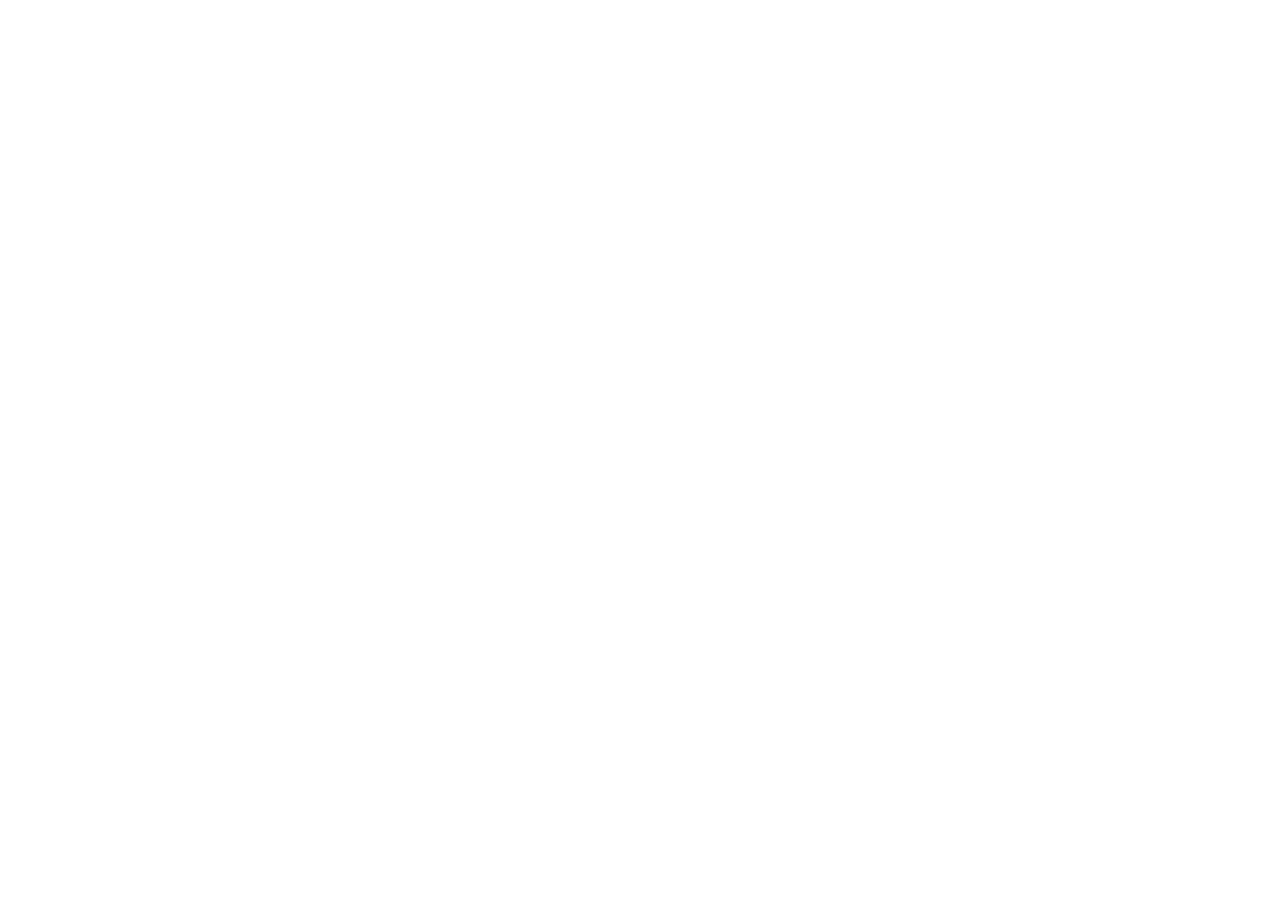
==== index.html @ 4789ea80 "First commit" ====
<!DOCTYPE html PUBLIC "-//W3C//DTD XHTML 1.0 Transitional//EN" "http://www.w3.org/TR/xhtml1/DTD/xhtml1-transitional.dtd">
<html xmlns="http://www.w3.org/1999/xhtml">
<head>
<meta http-equiv="Content-Type" content="text/html; charset=windows-1251" />
<meta http-equiv="keywords" content="web hosting, hosting, online services, domain names, domains" />
<META HTTP-EQUIV="CACHE-CONTROL" CONTENT="NO-CACHE">
<META HTTP-EQUIV="PRAGMA" CONTENT="NO-CACHE">
<meta http-equiv="description" content="web hosting, hosting, online services, domain names, domains" />
<link href="style.css" rel="stylesheet" type="text/css" />
<title>A Word Of Caution To Artists Thinking Of Performing In Crimea</title>
</head>
<body>
	<img src="CrimNash02.jpg" alt="" style="width: 100%" />
</body>
</html>
---- style.css ----
/*
	Red #ff5050
	Gray #666666
	Text #333333
*/

body {
	font-family: 'Lato', sans-serif;
	margin: 0;
	padding: 0;
}

header {
	height: 530px;
}

span.warning {
	color: #ff5050;
}

header footer {
	height: 150px;
	background-color: #ff5050;
	position: absolute;
	top: 380px;
	min-width: 100%;
	z-index: 10;
}

header footer h2 {
	width: 100%;
	text-align: center;
	color: #333;
	font-size: 25pt;
	font-weight: 700;
}

header footer h2 span.white {
	color: #fff;
}

.uppercase {
	text-transform: uppercase;
}

header h1 {
	font-weight: 900;
	margin-top: 100px;
	position: relative;
	z-index: 10;
	width: 100%;
	text-align: center;
	text-transform: uppercase;
	color: #fff;
	font-family: 'Lato', sans-serif;
	font-size: 48pt;
}

#bg-img {
	z-index: 0;
	position: absolute;
  top: 0;
  left: 0;

  /* Preserve aspet ratio */
  min-width: 100%;
  height: 380px;
}

section.reason h1 {

}
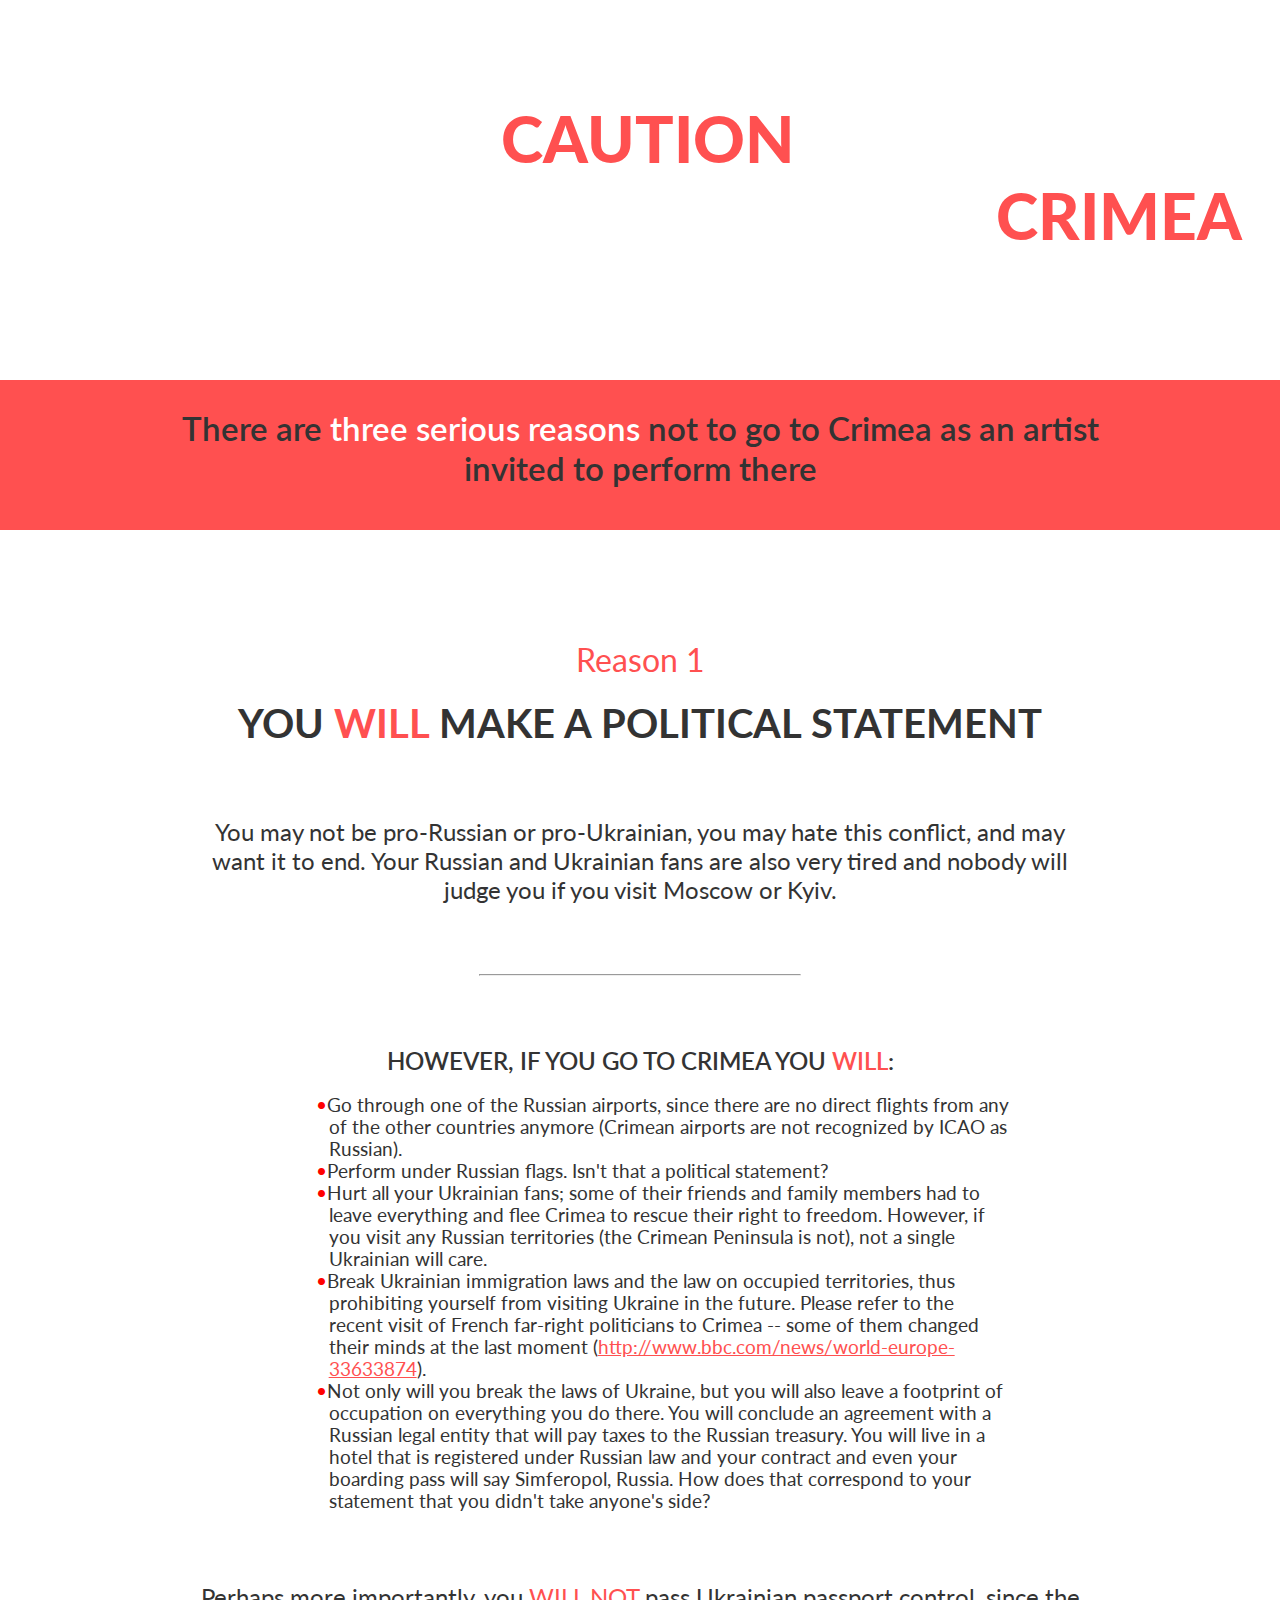
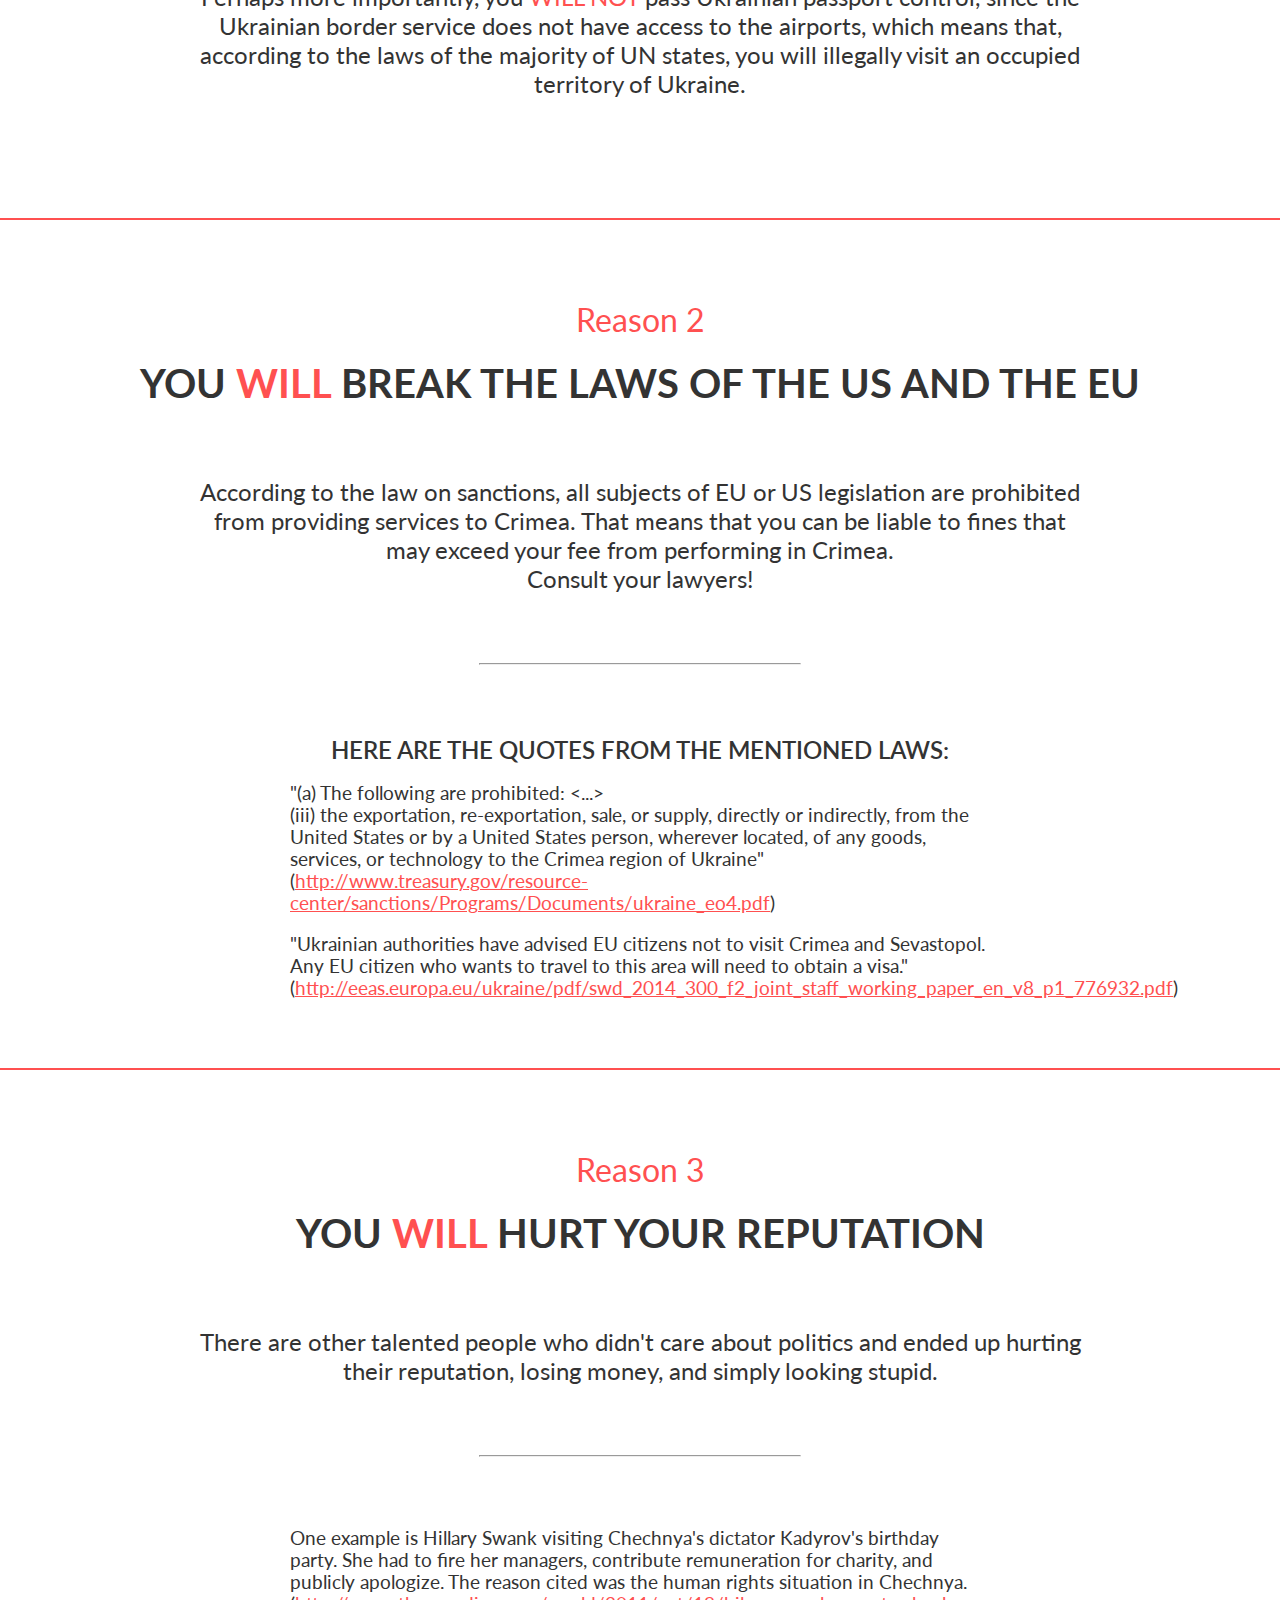
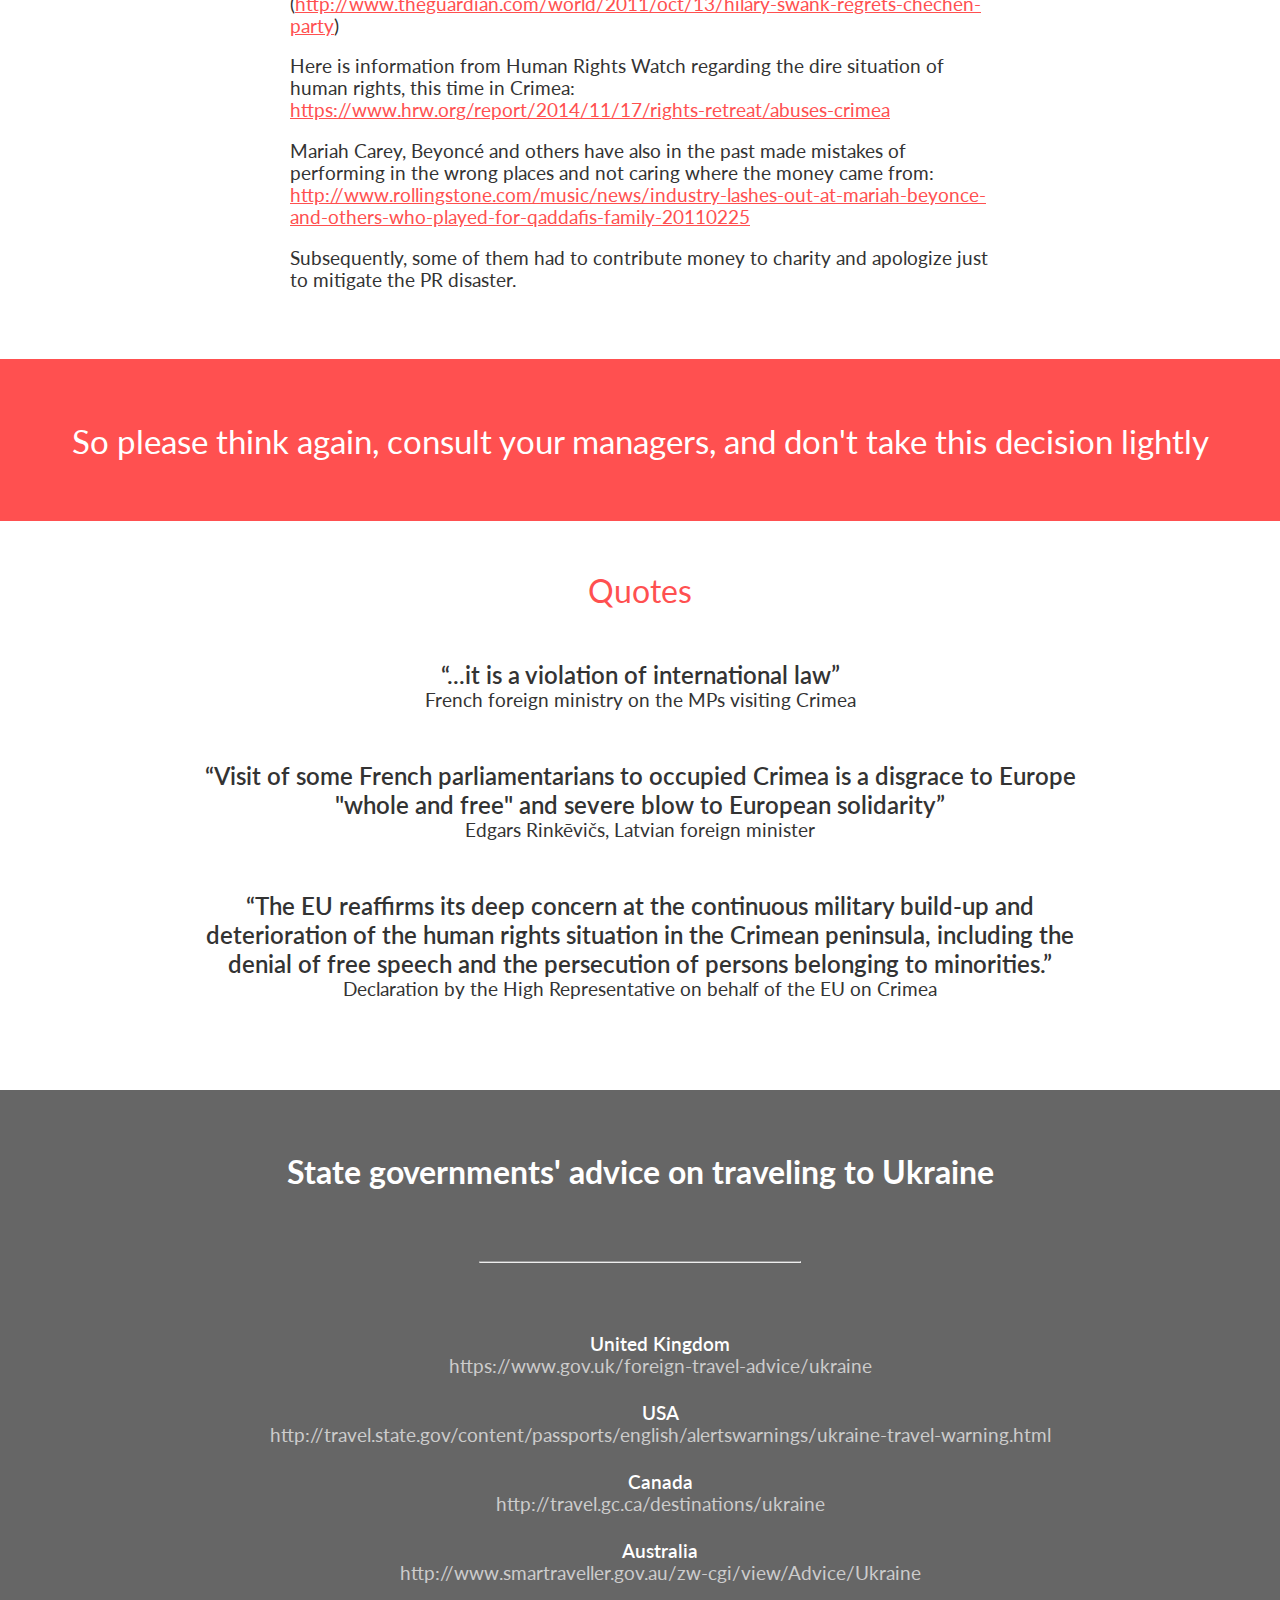
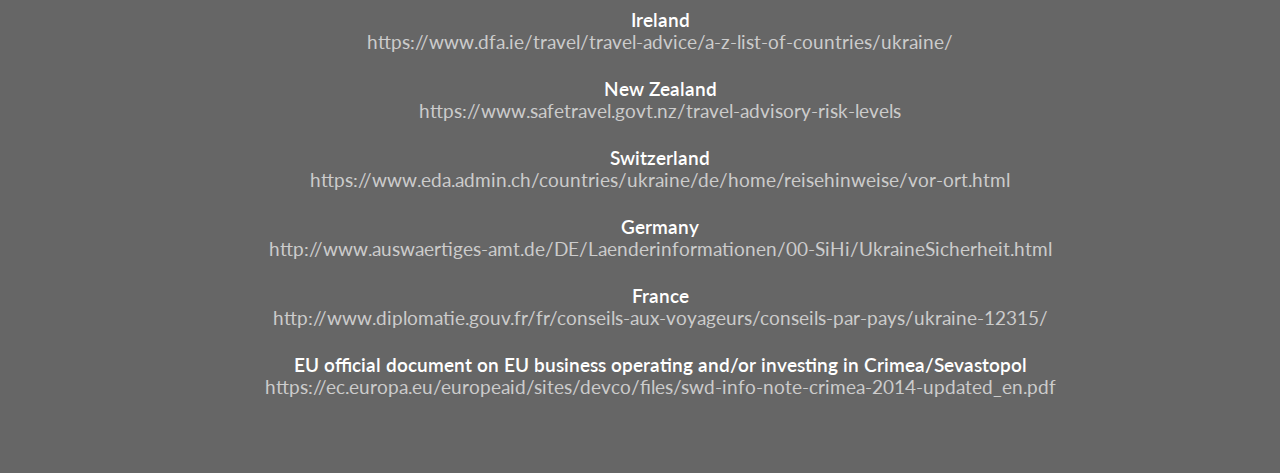
==== commit 6ff4230e: "Switched files" ====
--- a/index.html
+++ b/index.html
@@ -1,16 +1,147 @@
-<!DOCTYPE html PUBLIC "-//W3C//DTD XHTML 1.0 Transitional//EN" "http://www.w3.org/TR/xhtml1/DTD/xhtml1-transitional.dtd">
-<html xmlns="http://www.w3.org/1999/xhtml">
+<!DOCTYPE html>
+<html>
 <head>
-<meta http-equiv="Content-Type" content="text/html; charset=windows-1251" />
-<meta http-equiv="keywords" content="web hosting, hosting, online services, domain names, domains" />
-<META HTTP-EQUIV="CACHE-CONTROL" CONTENT="NO-CACHE">
-<META HTTP-EQUIV="PRAGMA" CONTENT="NO-CACHE">
-<meta http-equiv="description" content="web hosting, hosting, online services, domain names, domains" />
-<link href="style.css" rel="stylesheet" type="text/css" />
-<title>A Word Of Caution To Artists Thinking Of Performing In Crimea</title>
+  <meta http-equiv="Content-Type" content="text/html; charset=windows-1251" />
+  <meta http-equiv="keywords" content="web hosting, hosting, online services, domain names, domains" />
+  <META HTTP-EQUIV="CACHE-CONTROL" CONTENT="NO-CACHE">
+  <META HTTP-EQUIV="PRAGMA" CONTENT="NO-CACHE">
+  <meta http-equiv="description" content="web hosting, hosting, online services, domain names, domains" />
+  <link href='https://fonts.googleapis.com/css?family=Lato:900,700,400' rel='stylesheet' type='text/css'>
+  <link href="style.css" rel="stylesheet" type="text/css" />
+  <title>A Word Of Caution To Artists Thinking Of Performing In Crimea</title>
 </head>
 <body>
-	<img src="CrimNash02.jpg" alt="" style="width: 100%" />
+  <header>
+    <img src="CrimNash.jpg" alt="" id="bg-img">
+    <h1>A word of <span class='warning'>caution</span> to artists<br />thinking of performing in <span class='warning'>Crimea</span></h1>
+    <footer>
+      <h2>There are <span class='white'>three serious reasons</span> not to go to Crimea as an artist<br />invited to perform there</h2>
+    </footer>
+  </header>
+  <section class='reason'>
+    <p class="reason">Reason 1</p>
+    <h3>You <span class='warning'>WILL</span> make a political statement</h3>
+    <p class="description" id="description1">
+      You may not be pro-Russian or pro-Ukrainian, you may hate this conflict, and may want it to end. Your Russian and Ukrainian fans are also very tired and nobody will judge you if you visit Moscow or Kyiv.
+    </p>
+    <hr class='short-grey' />
+    <p>
+      <span class='uppercase bold-18'>However, if you go to Crimea you <span class='warning'>WILL</span>:</span>
+      <ul class='you-will'>
+        <li>Go through one of the Russian airports, since there are no direct flights from any of the other countries anymore (Crimean airports are not recognized by ICAO as Russian).</li>
+        <li>Perform under Russian flags. Isn't that a political statement?</li>
+        <li>Hurt all your Ukrainian fans; some of their friends and family members had to leave everything and flee Crimea to rescue their right to freedom. However, if you visit any Russian territories (the Crimean Peninsula is not), not a single Ukrainian will care.</li>
+        <li>Break Ukrainian immigration laws and the law on occupied territories, thus prohibiting yourself from visiting Ukraine in the future. Please refer to the recent visit of French far-right politicians to Crimea -- some of them changed their minds at the last moment (<a href="http://www.bbc.com/news/world-europe-33633874">http://www.bbc.com/news/world-europe-33633874</a>).</li>
+        <li>Not only will you break the laws of Ukraine, but you will also leave a footprint of occupation on everything you do there. You will conclude an agreement with a Russian legal entity that will pay taxes to the Russian treasury. You will live in a hotel that is registered under Russian law and your contract and even your boarding pass will say Simferopol, Russia. How does that correspond to your statement that you didn't take anyone's side?</li>
+      </ul>
+    </p>
+    <p class="description">
+      Perhaps more importantly, you <span class='warning'>WILL NOT</span> pass Ukrainian passport control, since the Ukrainian border service does not have access to the airports, which means that, according to the laws of the majority of UN states, you will illegally visit an occupied territory of Ukraine.
+    </p>
+  </section>
+  <section class='reason'>
+    <p class="reason">Reason 2</p>
+    <h3>You <span class='warning'>WILL</span> break the laws of the US and the EU</h3>
+    <p class="description">
+      According to the law on sanctions, all subjects of EU or US legislation are prohibited from providing services to Crimea. That means that you can be liable to fines that may exceed your fee from performing in Crimea.<br />Consult your lawyers!
+    </p>
+    <hr class='short-grey' />
+    <p>
+      <span class="uppercase bold-18">Here are the quotes from the mentioned laws:</span>
+    </p>
+      <p class='sub'>
+        "(a) The following are prohibited: <...><br />
+(iii) the exportation, re-exportation, sale, or supply, directly or indirectly, from the United States or by a United States person, wherever located, of any goods, services, or technology to the Crimea region of Ukraine"<br />
+(<a href="http://www.treasury.gov/resource-center/sanctions/Programs/Documents/ukraine_eo4.pdf">http://www.treasury.gov/resource-center/sanctions/Programs/Documents/ukraine_eo4.pdf</a>)
+      </p>
+      <p class='sub'>
+        "Ukrainian authorities have advised EU citizens not to visit Crimea and Sevastopol. Any
+EU citizen who wants to travel to this area will need to obtain a visa."<br />
+(<a href="http://eeas.europa.eu/ukraine/pdf/swd_2014_300_f2_joint_staff_working_paper_en_v8_p1_776932.pdf">http://eeas.europa.eu/ukraine/pdf/swd_2014_300_f2_joint_staff_working_paper_en_v8_p1_776932.pdf</a>)
+      </p>
+    </p>
+  </section>
+  <section class='reason'>
+    <p class="reason">Reason 3</p>
+    <h3>You <span class='warning'>WILL</span> hurt your reputation</h3>
+    <p class="description">
+      There are other talented people who didn't care about politics and ended up hurting their reputation, losing money, and simply looking stupid.
+    </p>
+    <hr class='short-grey' />
+    <p class='sub'>
+      One example is Hillary Swank visiting Chechnya's dictator Kadyrov's birthday party. She had to fire her managers, contribute remuneration for charity, and publicly apologize. The reason cited was the human rights situation in Chechnya.<br />
+      (<a href="http://www.theguardian.com/world/2011/oct/13/hilary-swank-regrets-chechen-party">http://www.theguardian.com/world/2011/oct/13/hilary-swank-regrets-chechen-party</a>)
+    </p>
+    <p class='sub'>
+      Here is information from Human Rights Watch regarding the dire situation of human rights, this time in Crimea:<br />
+      <a href="https://www.hrw.org/report/2014/11/17/rights-retreat/abuses-crimea">https://www.hrw.org/report/2014/11/17/rights-retreat/abuses-crimea</a>
+    </p>
+    <p class='sub'>
+      Mariah Carey, Beyonc&eacute; and others have also in the past made mistakes of performing in the wrong places and not caring where the money came from: <br />
+      <a href="http://www.rollingstone.com/music/news/industry-lashes-out-at-mariah-beyonce-and-others-who-played-for-qaddafis-family-20110225">http://www.rollingstone.com/music/news/industry-lashes-out-at-mariah-beyonce-and-others-who-played-for-qaddafis-family-20110225</a>
+    </p>
+    <p class='sub'>
+      Subsequently, some of them had to contribute money to charity and apologize just to mitigate the PR disaster.
+    </p>
+  </section>
+  <section class='interstitial'>
+    So please think again, consult your managers, and don't take this decision lightly
+  </section>
+  <section class='quotes'>
+    <h3>Quotes</h3>
+    <q>...it is a violation of international law</q>
+    <p class="quote-author">French foreign ministry on the MPs visiting Crimea</p>
+    <q>Visit of some French parliamentarians to occupied Crimea is a disgrace to Europe "whole and free" and severe blow to European solidarity</q>
+    <p class="quote-author">Edgars Rink&#275;vi&ccaron;s, Latvian foreign minister</p>
+    <q>The EU reaffirms its deep concern at the continuous military build-up and deterioration of the human rights situation in the Crimean peninsula, including the denial of free speech and the persecution of persons belonging to minorities.</q>
+    <p class="quote-author">Declaration by the High Representative on behalf of the EU on Crimea</p>
+  </section>
+  <section class='govt-advice'>
+    <h3>State governments' advice on traveling to Ukraine</h3>
+    <hr class='short-grey' />
+    <ul>
+      <li>
+        United Kingdom<br />
+        <a href="https://www.gov.uk/foreign-travel-advice/ukraine">https://www.gov.uk/foreign-travel-advice/ukraine</a>
+      </li>
+      <li>
+        USA<br />
+        <a href="http://travel.state.gov/content/passports/english/alertswarnings/ukraine-travel-warning.html">http://travel.state.gov/content/passports/english/alertswarnings/ukraine-travel-warning.html</a>
+      </li>
+      <li>
+        Canada<br />
+        <a href="http://travel.gc.ca/destinations/ukraine">http://travel.gc.ca/destinations/ukraine</a>
+      </li>
+      <li>
+        Australia<br />
+        <a href="http://www.smartraveller.gov.au/zw-cgi/view/Advice/Ukraine">http://www.smartraveller.gov.au/zw-cgi/view/Advice/Ukraine</a>
+      </li>
+      <li>
+        Ireland<br />
+        <a href="https://www.dfa.ie/travel/travel-advice/a-z-list-of-countries/ukraine/">https://www.dfa.ie/travel/travel-advice/a-z-list-of-countries/ukraine/</a>
+      </li>
+      <li>
+        New Zealand<br />
+        <a href="https://www.safetravel.govt.nz/travel-advisory-risk-levels">https://www.safetravel.govt.nz/travel-advisory-risk-levels</a>
+      </li>
+      <li>
+        Switzerland<br />
+        <a href="https://www.eda.admin.ch/countries/ukraine/de/home/reisehinweise/vor-ort.html">https://www.eda.admin.ch/countries/ukraine/de/home/reisehinweise/vor-ort.html</a>
+      </li>
+      <li>
+        Germany<br />
+        <a href="http://www.auswaertiges-amt.de/DE/Laenderinformationen/00-SiHi/UkraineSicherheit.html">http://www.auswaertiges-amt.de/DE/Laenderinformationen/00-SiHi/UkraineSicherheit.html</a>
+      </li>
+      <li>
+        France<br />
+        <a href="http://www.diplomatie.gouv.fr/fr/conseils-aux-voyageurs/conseils-par-pays/ukraine-12315/">http://www.diplomatie.gouv.fr/fr/conseils-aux-voyageurs/conseils-par-pays/ukraine-12315/</a>
+      </li>
+      <li>
+        EU official document on EU business operating and/or investing in Crimea/Sevastopol<br />
+        <a href="https://ec.europa.eu/europeaid/sites/devco/files/swd-info-note-crimea-2014-updated_en.pdf">https://ec.europa.eu/europeaid/sites/devco/files/swd-info-note-crimea-2014-updated_en.pdf</a>
+      </li>
+    </ul>
+  </section>
 </body>
 </html>
 
--- a/style.css
+++ b/style.css
@@ -1,72 +1,219 @@
 /*
-	Red #ff5050
-	Gray #666666
-	Text #333333
+  Red #ff5050
+  Gray #666666
+  Text #333333
 */
 
 body {
-	font-family: 'Lato', sans-serif;
-	margin: 0;
-	padding: 0;
+  font-family: 'Lato', sans-serif;
+  font-size: 14pt;
+  margin: 0;
+  padding: 0;
+  color: #333;
 }
 
 header {
-	height: 530px;
+  height: 460px;
 }
 
 span.warning {
-	color: #ff5050;
+  color: #ff5050;
 }
 
 header footer {
-	height: 150px;
-	background-color: #ff5050;
-	position: absolute;
-	top: 380px;
-	min-width: 100%;
-	z-index: 10;
+  height: 150px;
+  background-color: #ff5050;
+  position: absolute;
+  top: 380px;
+  min-width: 100%;
+  z-index: 10;
 }
 
 header footer h2 {
-	width: 100%;
-	text-align: center;
-	color: #333;
-	font-size: 25pt;
-	font-weight: 700;
+  width: 100%;
+  text-align: center;
+  color: #333;
+  font-size: 25pt;
+  font-weight: 600;
 }
 
 header footer h2 span.white {
-	color: #fff;
+  color: #fff;
 }
 
 .uppercase {
-	text-transform: uppercase;
+  text-transform: uppercase;
 }
 
 header h1 {
-	font-weight: 900;
-	margin-top: 100px;
-	position: relative;
-	z-index: 10;
-	width: 100%;
-	text-align: center;
-	text-transform: uppercase;
-	color: #fff;
-	font-family: 'Lato', sans-serif;
-	font-size: 48pt;
+  font-weight: 900;
+  margin-top: 100px;
+  position: relative;
+  z-index: 10;
+  width: 100%;
+  text-align: center;
+  text-transform: uppercase;
+  color: #fff;
+  font-family: 'Lato', sans-serif;
+  font-size: 48pt;
 }
 
 #bg-img {
-	z-index: 0;
-	position: absolute;
+  z-index: 0;
+  position: absolute;
   top: 0;
   left: 0;
 
-  /* Preserve aspet ratio */
+  /* Preserve aspect ratio */
   min-width: 100%;
   height: 380px;
 }
 
-section.reason h1 {
-
-}+section {
+  width: 100%;
+  text-align: center;
+}
+
+section.reason {
+  color: #333;
+  border-bottom: solid 2px #ff5050;
+  padding-bottom: 50px;
+  padding-top: 30px;
+}
+
+p {
+  color: #333;
+}
+
+section.reason ul {
+  width: 700px;
+  margin-left: auto;
+  margin-right: auto;
+  list-style: none;
+}
+
+hr.short-grey {
+  margin-top: 70px;
+  margin-bottom: 70px;
+  width: 25%;
+  color: #333;
+}
+
+ul.you-will li {
+  text-align: left;
+  padding-left: 1em;
+  text-indent: -.7em;
+}
+
+ul.you-will li:before {
+    content: "\2022 ";
+    color: red;
+}
+
+section.reason p.reason {
+  margin-top: 50px;
+  margin-bottom: 0px;
+  color: #ff5050;
+  font-size: 24pt;
+}
+
+section.reason h3 {
+  margin-top: 20px;
+  text-transform: uppercase;
+  font-size: 30pt;
+}
+
+section.reason a {
+  color: #ff5050;
+}
+
+section.reason a:hover {
+  text-decoration: none;
+}
+
+p.description {
+  font-size: 18pt;
+  width: 70%;
+  margin-left: auto;
+  margin-right: auto;
+  margin-top: 70px;
+  margin-bottom: 70px;
+}
+
+p.sub {
+  width: 700px;
+  text-align: left;
+  margin-left: auto;
+  margin-right: auto;
+}
+
+section.interstitial {
+  padding-top: 60px;
+  height: 100px;
+  background-color: #ff5050;
+  color: #fff;
+  font-size: 25pt;
+  font-weight: 400;
+}
+
+section.quotes {
+  padding-bottom: 40px;
+}
+
+section.quotes h3 {
+  color: #ff5050;
+  font-size: 24pt;
+  font-weight: 400;
+  margin-top: 50px;
+  margin-bottom: 50px;
+}
+
+section.govt-advice {
+  background-color: #666;
+  color: #fff;
+  padding-top: 30px;
+  padding-bottom: 50px;
+}
+
+section.govt-advice h3 {
+  font-weight: 700;
+  font-size: 24pt;
+}
+
+section.govt-advice ul {
+  list-style-type: none;
+}
+
+section.govt-advice ul li {
+  text-align: center;
+  font-weight: 600;
+  font-size: 14pt;
+  margin-bottom: 25px;
+}
+
+section.govt-advice ul li a {
+  font-weight: 400;
+  color: #ccc;
+  text-decoration: none;
+}
+
+section.govt-advice ul li a:hover {
+  text-decoration: underline;
+}
+
+.bold-18, q {
+  font-weight: 600;
+  font-size: 18pt;
+}
+
+q {
+  display: block;
+  margin-left: auto;
+  margin-right: auto;
+  width: 70%;
+}
+
+.quote-author {
+  margin-top: 0px;
+  margin-bottom: 50px;
+}
